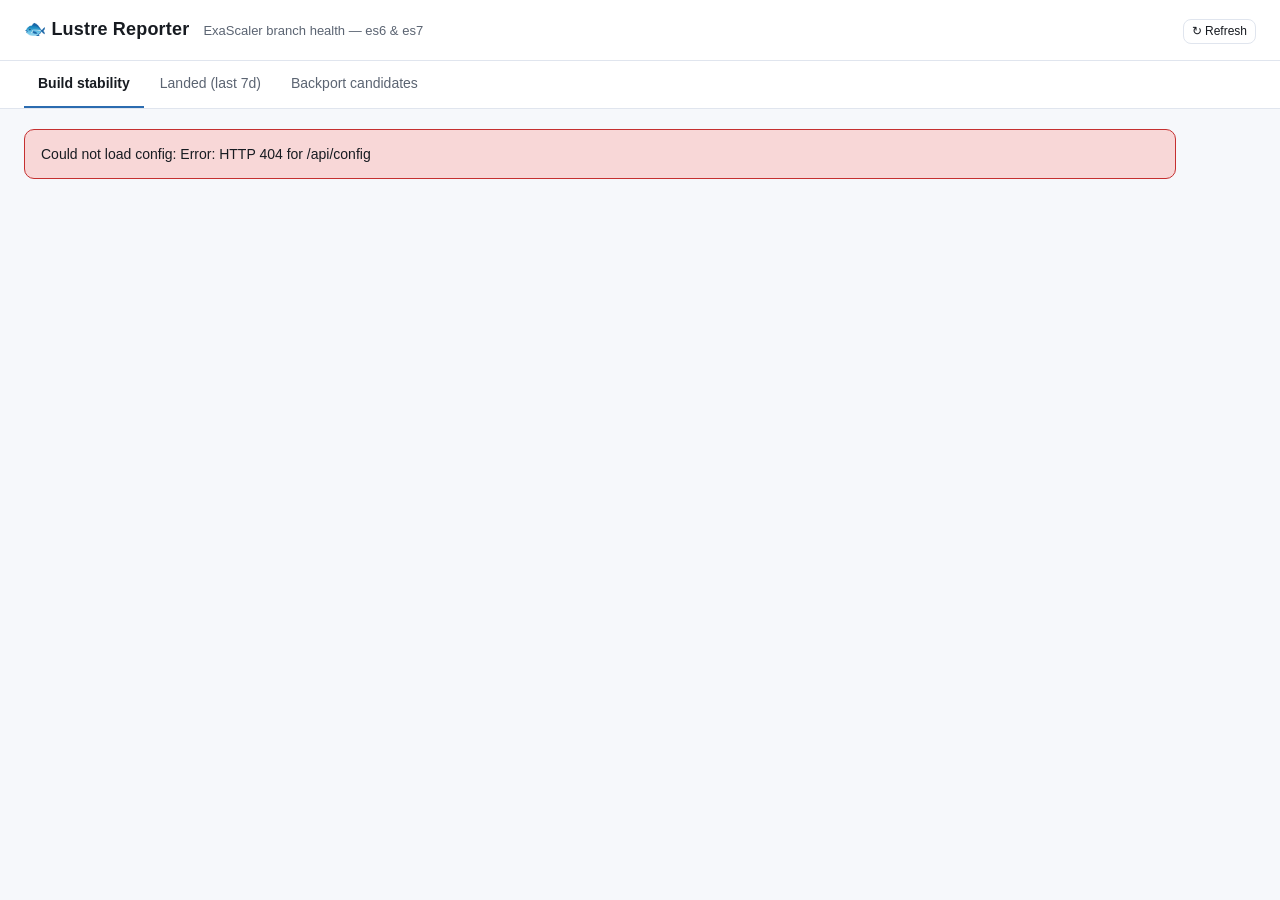
==== static/index.html @ 76e735e2 "Initial commit: Lustre Reporter — ExaScaler branch health dashboard Local HTTPS dashboard (https://l" ====
<!DOCTYPE html>
<html lang="en">
<head>
  <meta charset="UTF-8">
  <meta name="viewport" content="width=device-width, initial-scale=1.0">
  <title>Lustre Reporter</title>
  <link rel="stylesheet" href="/static/style.css">
  <link rel="icon" href="data:image/svg+xml,<svg xmlns='http://www.w3.org/2000/svg' viewBox='0 0 16 16'><text y='14' font-size='14'>🐟</text></svg>">
</head>
<body>
  <header class="top">
    <h1>🐟 Lustre Reporter</h1>
    <span class="sub">ExaScaler branch health — es6 &amp; es7</span>
    <span class="spacer"></span>
    <span class="today" id="today"></span>
    <button class="btn sm" id="refresh" title="Bypass cache and reload the active tab">↻ Refresh</button>
  </header>

  <nav class="tabs" id="tabs">
    <button data-tab="stability" class="active">Build stability</button>
    <button data-tab="landed">Landed (last 7d)</button>
    <button data-tab="backports">Backport candidates</button>
  </nav>

  <main>
    <section class="tab active" id="tab-stability"></section>
    <section class="tab" id="tab-landed"></section>
    <section class="tab" id="tab-backports"></section>
  </main>

  <div id="modal-root"></div>
  <script src="/static/app.js"></script>
</body>
</html>
---- static/style.css ----
/* Lustre Reporter — dependency-free, theme-aware styles. */
:root {
  --bg: #f6f8fb;
  --surface: #ffffff;
  --surface-2: #eef1f6;
  --text: #171b21;
  --muted: #5b6472;
  --border: #e0e5ee;
  --accent: #2b6cb0;
  --accent-weak: #dbeafe;
  --good: #2f855a;
  --good-weak: #d7f0e0;
  --warn: #b7791f;
  --warn-weak: #fbeccf;
  --bad: #c53030;
  --bad-weak: #f8d7d7;
  --neutral-weak: #e6eaf1;
  --shadow: 0 1px 2px rgba(16, 24, 40, .06), 0 1px 3px rgba(16, 24, 40, .1);
  --radius: 10px;
  --mono: ui-monospace, SFMono-Regular, Menlo, Consolas, monospace;
  --sans: -apple-system, BlinkMacSystemFont, "Segoe UI", Roboto, Helvetica, Arial, sans-serif;
}
@media (prefers-color-scheme: dark) {
  :root {
    --bg: #0f1216; --surface: #171b21; --surface-2: #1e242c;
    --text: #e6e9ef; --muted: #9aa4b2; --border: #2a313b;
    --accent: #63b3ed; --accent-weak: #1e3a5f;
    --good: #68d391; --good-weak: #1c3b2c;
    --warn: #f6ad55; --warn-weak: #3d2f16;
    --bad: #fc8181; --bad-weak: #3d1f1f;
    --neutral-weak: #262d38;
    --shadow: 0 1px 3px rgba(0, 0, 0, .4);
  }
}

* { box-sizing: border-box; }
body {
  margin: 0; font-family: var(--sans); color: var(--text);
  background: var(--bg); font-size: 14px; line-height: 1.45;
}
a { color: var(--accent); text-decoration: none; }
a:hover { text-decoration: underline; }
code, .mono { font-family: var(--mono); font-size: .92em; }

header.top {
  display: flex; align-items: baseline; gap: 14px; flex-wrap: wrap;
  padding: 16px 24px; border-bottom: 1px solid var(--border); background: var(--surface);
}
header.top h1 { font-size: 18px; margin: 0; letter-spacing: .2px; }
header.top .sub { color: var(--muted); font-size: 13px; }
header.top .spacer { flex: 1; }
header.top .today { color: var(--muted); font-size: 12px; }

nav.tabs { display: flex; gap: 2px; padding: 0 24px; background: var(--surface);
  border-bottom: 1px solid var(--border); position: sticky; top: 0; z-index: 5; }
nav.tabs button {
  background: none; border: none; border-bottom: 2px solid transparent;
  color: var(--muted); padding: 12px 14px; font: inherit; cursor: pointer;
}
nav.tabs button.active { color: var(--text); border-bottom-color: var(--accent); font-weight: 600; }
nav.tabs button:hover { color: var(--text); }

main { padding: 20px 24px 60px; max-width: 1200px; }
section.tab { display: none; }
section.tab.active { display: block; }

.controls { display: flex; gap: 12px; align-items: center; flex-wrap: wrap; margin-bottom: 16px; }
.controls .group { display: flex; align-items: center; gap: 6px; }
.controls label { color: var(--muted); font-size: 12px; text-transform: uppercase; letter-spacing: .4px; }
select, input[type=date], input[type=number] {
  background: var(--surface); color: var(--text); border: 1px solid var(--border);
  border-radius: 8px; padding: 6px 8px; font: inherit;
}
button.btn {
  background: var(--surface); color: var(--text); border: 1px solid var(--border);
  border-radius: 8px; padding: 6px 12px; font: inherit; cursor: pointer;
}
button.btn:hover { background: var(--surface-2); }
button.btn.accent { background: var(--accent); color: #fff; border-color: var(--accent); }
button.btn.accent:hover { filter: brightness(1.06); }
button.btn.sm { padding: 3px 8px; font-size: 12px; }
.pill-toggle { display: inline-flex; border: 1px solid var(--border); border-radius: 8px; overflow: hidden; }
.pill-toggle button { background: var(--surface); border: none; padding: 6px 12px; cursor: pointer; color: var(--muted); font: inherit; }
.pill-toggle button.active { background: var(--accent); color: #fff; }

.card { background: var(--surface); border: 1px solid var(--border); border-radius: var(--radius);
  box-shadow: var(--shadow); padding: 16px; margin-bottom: 16px; }
.card h2 { font-size: 15px; margin: 0 0 12px; }
.card h3 { font-size: 13px; color: var(--muted); text-transform: uppercase; letter-spacing: .5px; margin: 18px 0 8px; }

.tiles { display: grid; grid-template-columns: repeat(auto-fit, minmax(150px, 1fr)); gap: 12px; }
.tile { background: var(--surface-2); border-radius: 10px; padding: 12px 14px; }
.tile .v { font-size: 24px; font-weight: 650; }
.tile .k { color: var(--muted); font-size: 12px; margin-top: 2px; }
.tile.good .v { color: var(--good); } .tile.warn .v { color: var(--warn); } .tile.bad .v { color: var(--bad); }

table { width: 100%; border-collapse: collapse; font-size: 13px; }
.scroll-x { overflow-x: auto; }
th { text-align: left; color: var(--muted); font-weight: 600; font-size: 11px; text-transform: uppercase;
  letter-spacing: .4px; padding: 8px 10px; border-bottom: 1px solid var(--border); white-space: nowrap; }
td { padding: 8px 10px; border-bottom: 1px solid var(--border); vertical-align: top; }
tr.clickable { cursor: pointer; }
tr.clickable:hover td { background: var(--surface-2); }
td.num, th.num { text-align: right; font-variant-numeric: tabular-nums; }

.chip { display: inline-flex; align-items: center; gap: 4px; padding: 2px 8px; border-radius: 999px;
  font-size: 12px; font-weight: 600; white-space: nowrap; }
.chip.good { background: var(--good-weak); color: var(--good); }
.chip.warn { background: var(--warn-weak); color: var(--warn); }
.chip.bad { background: var(--bad-weak); color: var(--bad); }
.chip.neutral { background: var(--neutral-weak); color: var(--muted); }
.chip.accent { background: var(--accent-weak); color: var(--accent); }

.ticket-link { font-family: var(--mono); font-size: 12px; }
.owner { color: var(--muted); }
.subject { font-weight: 500; }
.muted { color: var(--muted); }
.small { font-size: 12px; }
.right { text-align: right; }
.nowrap { white-space: nowrap; }
.detail-row td { background: var(--surface-2); }
.detail-grid { display: grid; grid-template-columns: repeat(auto-fit, minmax(220px, 1fr)); gap: 12px; }
.kv { font-size: 12px; } .kv .k { color: var(--muted); }

.banner { border-radius: 10px; padding: 14px 16px; margin-bottom: 16px; border: 1px solid var(--border); }
.banner.auth { background: var(--warn-weak); border-color: var(--warn); }
.banner.error { background: var(--bad-weak); border-color: var(--bad); }
.banner h3 { margin: 0 0 6px; color: inherit; text-transform: none; letter-spacing: 0; font-size: 14px; }
.banner code { background: rgba(127,127,127,.15); padding: 1px 5px; border-radius: 5px; }
.banner pre { background: rgba(127,127,127,.12); padding: 10px; border-radius: 8px; overflow-x: auto; margin: 8px 0 0; }

.spinner { display: inline-block; width: 16px; height: 16px; border: 2px solid var(--border);
  border-top-color: var(--accent); border-radius: 50%; animation: spin .7s linear infinite; vertical-align: -3px; }
@keyframes spin { to { transform: rotate(360deg); } }
.loading { color: var(--muted); padding: 20px 0; }

svg.trend { width: 100%; height: auto; display: block; }
svg.trend .axis { stroke: var(--border); }
svg.trend .grid { stroke: var(--border); stroke-dasharray: 3 3; opacity: .6; }
svg.trend .area { fill: var(--accent); opacity: .12; }
svg.trend .line { fill: none; stroke: var(--accent); stroke-width: 2; }
svg.trend .dot { fill: var(--surface); stroke: var(--accent); stroke-width: 2; }
svg.trend text { fill: var(--muted); font-size: 10px; }
svg.trend .bar { fill: var(--muted); opacity: .25; }

.modal-back { position: fixed; inset: 0; background: rgba(0,0,0,.45); display: flex;
  align-items: center; justify-content: center; z-index: 50; padding: 20px; }
.modal { background: var(--surface); border: 1px solid var(--border); border-radius: 12px;
  box-shadow: 0 10px 40px rgba(0,0,0,.3); width: min(560px, 100%); padding: 18px; }
.modal h2 { margin: 0 0 4px; font-size: 16px; }
.modal .who { color: var(--muted); font-size: 13px; margin-bottom: 12px; }
.modal textarea { width: 100%; min-height: 150px; font-family: var(--mono); font-size: 12px;
  border: 1px solid var(--border); border-radius: 8px; padding: 10px; background: var(--bg); color: var(--text); resize: vertical; }
.modal .actions { display: flex; gap: 8px; justify-content: flex-end; margin-top: 14px; flex-wrap: wrap; }
.legend { display: flex; gap: 14px; flex-wrap: wrap; color: var(--muted); font-size: 12px; margin-top: 8px; }
.legend span { display: inline-flex; align-items: center; gap: 5px; }
.dot-key { width: 10px; height: 10px; border-radius: 3px; display: inline-block; }
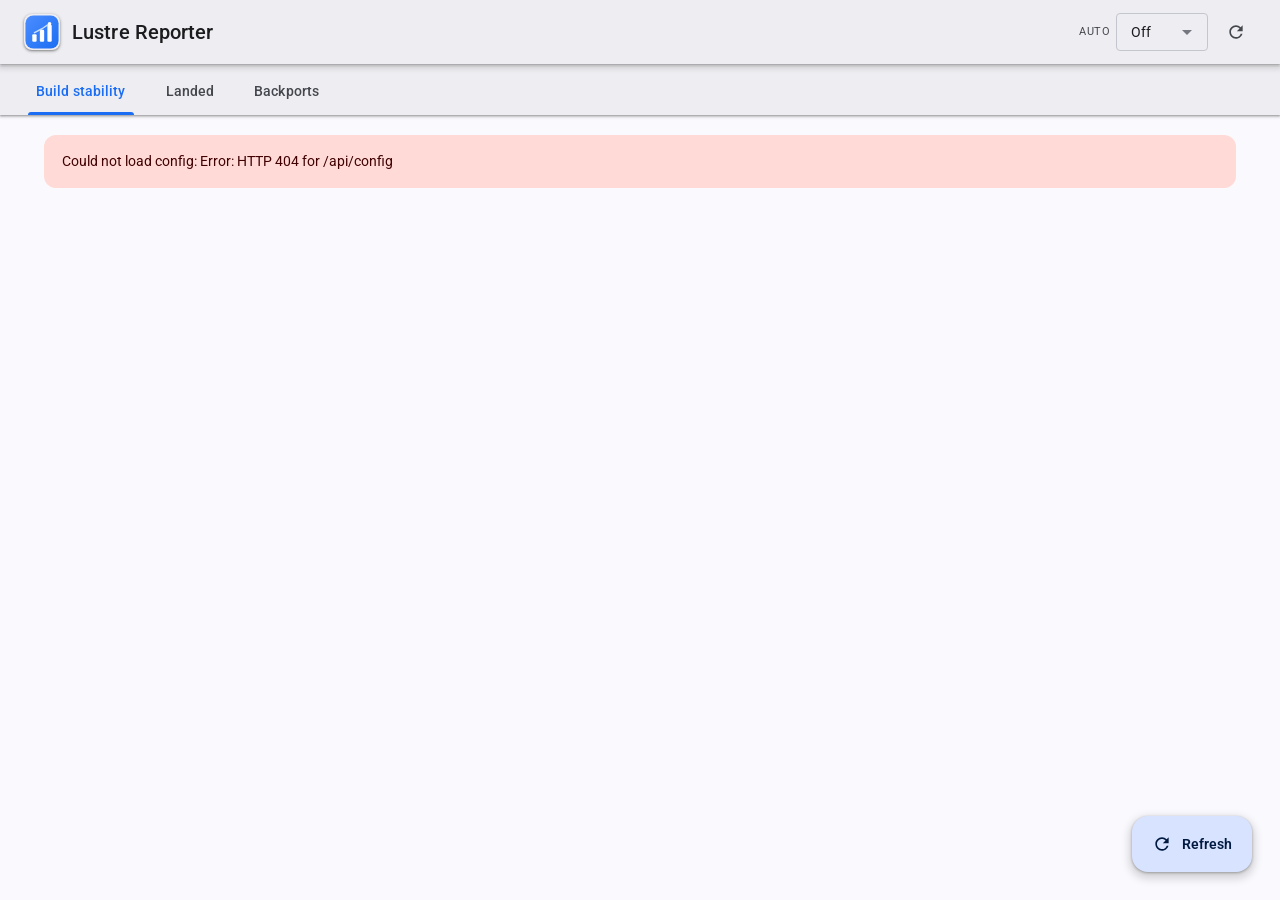
==== commit 4018e685: "Material Design redesign: eager-load all reports, refresh controls, macOS app - Rewrite the UI to Ma" ====
--- a/static/index.html
+++ b/static/index.html
@@ -4,22 +4,44 @@
   <meta charset="UTF-8">
   <meta name="viewport" content="width=device-width, initial-scale=1.0">
   <title>Lustre Reporter</title>
+  <meta name="color-scheme" content="light dark">
+  <meta name="theme-color" content="#eeedf1" media="(prefers-color-scheme: light)">
+  <meta name="theme-color" content="#1d2024" media="(prefers-color-scheme: dark)">
+  <link rel="preconnect" href="https://fonts.googleapis.com">
+  <link rel="preconnect" href="https://fonts.gstatic.com" crossorigin>
+  <link href="https://fonts.googleapis.com/css2?family=Roboto:wght@400;500;700&family=Roboto+Mono:wght@400;500&display=swap" rel="stylesheet">
   <link rel="stylesheet" href="/static/style.css">
-  <link rel="icon" href="data:image/svg+xml,<svg xmlns='http://www.w3.org/2000/svg' viewBox='0 0 16 16'><text y='14' font-size='14'>🐟</text></svg>">
+  <link rel="apple-touch-icon" href="/static/icon.svg">
+  <link rel="icon" href="/static/icon.svg" type="image/svg+xml">
 </head>
 <body>
-  <header class="top">
-    <h1>🐟 Lustre Reporter</h1>
-    <span class="sub">ExaScaler branch health — es6 &amp; es7</span>
+  <div class="app-bar">
+    <div class="brand">
+      <img class="logo" src="/static/icon.svg" alt="Lustre Reporter">
+      <span class="title">Lustre Reporter</span>
+      <span class="chip-branches" id="branch-chips"></span>
+    </div>
     <span class="spacer"></span>
-    <span class="today" id="today"></span>
-    <button class="btn sm" id="refresh" title="Bypass cache and reload the active tab">↻ Refresh</button>
-  </header>
+    <span class="updated" id="updated" title="Last refreshed"></span>
+    <div class="bar-actions">
+      <div class="field" style="flex-direction:row;align-items:center;gap:6px">
+        <label for="auto" style="margin:0">Auto</label>
+        <select id="auto" title="Auto-refresh interval">
+          <option value="0">Off</option>
+          <option value="300">5 min</option>
+          <option value="900">15 min</option>
+          <option value="1800">30 min</option>
+        </select>
+      </div>
+      <button class="icon-btn" id="refresh" title="Refresh all data (bypass cache)" aria-label="Refresh"></button>
+    </div>
+  </div>
+  <div class="linear hidden" id="progress"><i></i></div>
 
   <nav class="tabs" id="tabs">
-    <button data-tab="stability" class="active">Build stability</button>
-    <button data-tab="landed">Landed (last 7d)</button>
-    <button data-tab="backports">Backport candidates</button>
+    <button class="tab-btn active" data-tab="stability">Build stability</button>
+    <button class="tab-btn" data-tab="landed">Landed <span class="badge" id="badge-landed" hidden></span></button>
+    <button class="tab-btn" data-tab="backports">Backports <span class="badge" id="badge-backports" hidden></span></button>
   </nav>
 
   <main>
@@ -28,7 +50,13 @@
     <section class="tab" id="tab-backports"></section>
   </main>
 
-  <div id="modal-root"></div>
+  <button class="fab" id="fab" title="Refresh all data">
+    <span class="fab-icon"></span><span>Refresh</span>
+  </button>
+
+  <div id="dialog-root"></div>
+  <div class="snackbar" id="snackbar"></div>
+  <script src="/static/icons.js"></script>
   <script src="/static/app.js"></script>
 </body>
 </html>
--- a/static/style.css
+++ b/static/style.css
@@ -1,157 +1,296 @@
-/* Lustre Reporter — dependency-free, theme-aware styles. */
+/* Lustre Reporter — Material Design 3 (self-contained, light + dark). */
 :root {
-  --bg: #f6f8fb;
-  --surface: #ffffff;
-  --surface-2: #eef1f6;
-  --text: #171b21;
-  --muted: #5b6472;
-  --border: #e0e5ee;
-  --accent: #2b6cb0;
-  --accent-weak: #dbeafe;
-  --good: #2f855a;
-  --good-weak: #d7f0e0;
-  --warn: #b7791f;
-  --warn-weak: #fbeccf;
-  --bad: #c53030;
-  --bad-weak: #f8d7d7;
-  --neutral-weak: #e6eaf1;
-  --shadow: 0 1px 2px rgba(16, 24, 40, .06), 0 1px 3px rgba(16, 24, 40, .1);
-  --radius: 10px;
-  --mono: ui-monospace, SFMono-Regular, Menlo, Consolas, monospace;
-  --sans: -apple-system, BlinkMacSystemFont, "Segoe UI", Roboto, Helvetica, Arial, sans-serif;
+  /* Material 3 tonal palette (blue-based), light scheme */
+  --md-primary: #1b6ef3;
+  --md-on-primary: #ffffff;
+  --md-primary-container: #d7e3ff;
+  --md-on-primary-container: #001a41;
+  --md-secondary: #565f71;
+  --md-secondary-container: #dae2f9;
+  --md-on-secondary-container: #131c2b;
+  --md-tertiary: #006874;
+  --md-tertiary-container: #97f0ff;
+  --md-on-tertiary-container: #001f24;
+
+  --md-surface: #faf9fd;
+  --md-surface-dim: #dad9de;
+  --md-surface-container-lowest: #ffffff;
+  --md-surface-container-low: #f4f3f7;
+  --md-surface-container: #eeedf1;
+  --md-surface-container-high: #e8e7ec;
+  --md-surface-container-highest: #e2e2e6;
+  --md-on-surface: #1a1c1e;
+  --md-on-surface-variant: #44474e;
+  --md-outline: #74777f;
+  --md-outline-variant: #c4c6cf;
+
+  --md-success: #2e6b3e;
+  --md-success-container: #b4f0bf;
+  --md-on-success-container: #00210e;
+  --md-warning: #7d5700;
+  --md-warning-container: #ffdea6;
+  --md-on-warning-container: #271900;
+  --md-error: #ba1a1a;
+  --md-error-container: #ffdad6;
+  --md-on-error-container: #410002;
+
+  --md-shadow: rgba(0, 0, 0, .3);
+  --md-shadow-key: rgba(0, 0, 0, .15);
+
+  --elev1: 0 1px 2px var(--md-shadow), 0 1px 3px 1px var(--md-shadow-key);
+  --elev2: 0 1px 2px var(--md-shadow), 0 2px 6px 2px var(--md-shadow-key);
+  --elev3: 0 1px 3px var(--md-shadow), 0 4px 8px 3px var(--md-shadow-key);
+
+  --r-xs: 4px; --r-sm: 8px; --r-md: 12px; --r-lg: 16px; --r-xl: 28px;
+  --font: "Roboto", "Roboto Flex", system-ui, -apple-system, "Segoe UI", sans-serif;
+  --mono: "Roboto Mono", ui-monospace, SFMono-Regular, Menlo, monospace;
+}
+:root[data-theme="dark"], html:not([data-theme="light"]) {
 }
 @media (prefers-color-scheme: dark) {
-  :root {
-    --bg: #0f1216; --surface: #171b21; --surface-2: #1e242c;
-    --text: #e6e9ef; --muted: #9aa4b2; --border: #2a313b;
-    --accent: #63b3ed; --accent-weak: #1e3a5f;
-    --good: #68d391; --good-weak: #1c3b2c;
-    --warn: #f6ad55; --warn-weak: #3d2f16;
-    --bad: #fc8181; --bad-weak: #3d1f1f;
-    --neutral-weak: #262d38;
-    --shadow: 0 1px 3px rgba(0, 0, 0, .4);
+  :root:not([data-theme="light"]) {
+    --md-primary: #abc7ff;
+    --md-on-primary: #002e69;
+    --md-primary-container: #274777;
+    --md-on-primary-container: #d7e3ff;
+    --md-secondary: #bec6dc;
+    --md-secondary-container: #3e4759;
+    --md-on-secondary-container: #dae2f9;
+    --md-tertiary: #4fd8eb;
+    --md-tertiary-container: #004f58;
+    --md-on-tertiary-container: #97f0ff;
+
+    --md-surface: #111318;
+    --md-surface-dim: #111318;
+    --md-surface-container-lowest: #0c0e12;
+    --md-surface-container-low: #191c20;
+    --md-surface-container: #1d2024;
+    --md-surface-container-high: #282a2f;
+    --md-surface-container-highest: #33353a;
+    --md-on-surface: #e2e2e6;
+    --md-on-surface-variant: #c4c6cf;
+    --md-outline: #8e9099;
+    --md-outline-variant: #44474e;
+
+    --md-success: #99d5a4; --md-success-container: #10512a; --md-on-success-container: #b4f0bf;
+    --md-warning: #f2bd48; --md-warning-container: #5f4100; --md-on-warning-container: #ffdea6;
+    --md-error: #ffb4ab; --md-error-container: #93000a; --md-on-error-container: #ffdad6;
+    --md-shadow: rgba(0, 0, 0, .6); --md-shadow-key: rgba(0, 0, 0, .3);
   }
 }
+:root[data-theme="dark"] {
+  --md-primary: #abc7ff; --md-on-primary: #002e69; --md-primary-container: #274777; --md-on-primary-container: #d7e3ff;
+  --md-secondary: #bec6dc; --md-secondary-container: #3e4759; --md-on-secondary-container: #dae2f9;
+  --md-tertiary: #4fd8eb; --md-tertiary-container: #004f58; --md-on-tertiary-container: #97f0ff;
+  --md-surface: #111318; --md-surface-dim: #111318; --md-surface-container-lowest: #0c0e12;
+  --md-surface-container-low: #191c20; --md-surface-container: #1d2024;
+  --md-surface-container-high: #282a2f; --md-surface-container-highest: #33353a;
+  --md-on-surface: #e2e2e6; --md-on-surface-variant: #c4c6cf; --md-outline: #8e9099; --md-outline-variant: #44474e;
+  --md-success: #99d5a4; --md-success-container: #10512a; --md-on-success-container: #b4f0bf;
+  --md-warning: #f2bd48; --md-warning-container: #5f4100; --md-on-warning-container: #ffdea6;
+  --md-error: #ffb4ab; --md-error-container: #93000a; --md-on-error-container: #ffdad6;
+  --md-shadow: rgba(0, 0, 0, .6); --md-shadow-key: rgba(0, 0, 0, .3);
+}
 
 * { box-sizing: border-box; }
+html, body { margin: 0; padding: 0; }
 body {
-  margin: 0; font-family: var(--sans); color: var(--text);
-  background: var(--bg); font-size: 14px; line-height: 1.45;
-}
-a { color: var(--accent); text-decoration: none; }
+  font-family: var(--font); background: var(--md-surface); color: var(--md-on-surface);
+  font-size: 14px; line-height: 1.5; -webkit-font-smoothing: antialiased;
+}
+a { color: var(--md-primary); text-decoration: none; }
 a:hover { text-decoration: underline; }
-code, .mono { font-family: var(--mono); font-size: .92em; }
-
-header.top {
-  display: flex; align-items: baseline; gap: 14px; flex-wrap: wrap;
-  padding: 16px 24px; border-bottom: 1px solid var(--border); background: var(--surface);
-}
-header.top h1 { font-size: 18px; margin: 0; letter-spacing: .2px; }
-header.top .sub { color: var(--muted); font-size: 13px; }
-header.top .spacer { flex: 1; }
-header.top .today { color: var(--muted); font-size: 12px; }
-
-nav.tabs { display: flex; gap: 2px; padding: 0 24px; background: var(--surface);
-  border-bottom: 1px solid var(--border); position: sticky; top: 0; z-index: 5; }
-nav.tabs button {
-  background: none; border: none; border-bottom: 2px solid transparent;
-  color: var(--muted); padding: 12px 14px; font: inherit; cursor: pointer;
-}
-nav.tabs button.active { color: var(--text); border-bottom-color: var(--accent); font-weight: 600; }
-nav.tabs button:hover { color: var(--text); }
-
-main { padding: 20px 24px 60px; max-width: 1200px; }
+code, .mono { font-family: var(--mono); font-size: .9em; }
+.muted { color: var(--md-on-surface-variant); }
+.small { font-size: 12px; }
+.nowrap { white-space: nowrap; }
+svg.i { width: 20px; height: 20px; fill: currentColor; vertical-align: middle; flex: none; }
+svg.i.sm { width: 18px; height: 18px; }
+
+/* ---------- top app bar ---------- */
+.app-bar {
+  position: sticky; top: 0; z-index: 20;
+  display: flex; align-items: center; gap: 16px;
+  height: 64px; padding: 0 24px;
+  background: var(--md-surface-container); color: var(--md-on-surface);
+  box-shadow: var(--elev2);
+}
+.brand { display: flex; align-items: center; gap: 12px; min-width: 0; }
+.brand .logo { width: 36px; height: 36px; border-radius: var(--r-sm); flex: none; box-shadow: var(--elev1); }
+.brand .title { font-size: 20px; font-weight: 500; letter-spacing: .1px; white-space: nowrap; }
+.brand .chip-branches { display: flex; gap: 6px; }
+.app-bar .spacer { flex: 1; }
+.app-bar .updated { color: var(--md-on-surface-variant); font-size: 12px; white-space: nowrap; }
+.app-bar .bar-actions { display: flex; align-items: center; gap: 8px; }
+
+/* ---------- tabs ---------- */
+.tabs { display: flex; gap: 0; background: var(--md-surface-container); padding: 0 16px;
+  position: sticky; top: 64px; z-index: 15; box-shadow: var(--elev1); }
+.tab-btn {
+  position: relative; background: none; border: none; cursor: pointer;
+  font-family: var(--font); font-size: 14px; font-weight: 500; letter-spacing: .1px;
+  color: var(--md-on-surface-variant); padding: 16px 20px; height: 48px;
+  display: inline-flex; align-items: center; gap: 8px;
+}
+.tab-btn:hover { color: var(--md-on-surface); background: color-mix(in srgb, var(--md-on-surface) 6%, transparent); }
+.tab-btn.active { color: var(--md-primary); }
+.tab-btn.active::after {
+  content: ""; position: absolute; left: 12px; right: 12px; bottom: 0; height: 3px;
+  background: var(--md-primary); border-radius: 3px 3px 0 0;
+}
+.tab-btn .badge { background: var(--md-secondary-container); color: var(--md-on-secondary-container);
+  border-radius: 999px; font-size: 11px; font-weight: 600; padding: 1px 7px; min-width: 18px; text-align: center; }
+
+/* ---------- linear progress ---------- */
+.linear { height: 3px; background: var(--md-primary-container); overflow: hidden; }
+.linear.hidden { visibility: hidden; }
+.linear > i { display: block; height: 100%; width: 40%; background: var(--md-primary);
+  animation: indet 1.1s cubic-bezier(.4,0,.2,1) infinite; }
+@keyframes indet { 0% { transform: translateX(-100%); } 100% { transform: translateX(320%); } }
+
+main { padding: 20px 24px 96px; max-width: 1240px; margin: 0 auto; }
 section.tab { display: none; }
-section.tab.active { display: block; }
-
-.controls { display: flex; gap: 12px; align-items: center; flex-wrap: wrap; margin-bottom: 16px; }
-.controls .group { display: flex; align-items: center; gap: 6px; }
-.controls label { color: var(--muted); font-size: 12px; text-transform: uppercase; letter-spacing: .4px; }
-select, input[type=date], input[type=number] {
-  background: var(--surface); color: var(--text); border: 1px solid var(--border);
-  border-radius: 8px; padding: 6px 8px; font: inherit;
-}
-button.btn {
-  background: var(--surface); color: var(--text); border: 1px solid var(--border);
-  border-radius: 8px; padding: 6px 12px; font: inherit; cursor: pointer;
-}
-button.btn:hover { background: var(--surface-2); }
-button.btn.accent { background: var(--accent); color: #fff; border-color: var(--accent); }
-button.btn.accent:hover { filter: brightness(1.06); }
-button.btn.sm { padding: 3px 8px; font-size: 12px; }
-.pill-toggle { display: inline-flex; border: 1px solid var(--border); border-radius: 8px; overflow: hidden; }
-.pill-toggle button { background: var(--surface); border: none; padding: 6px 12px; cursor: pointer; color: var(--muted); font: inherit; }
-.pill-toggle button.active { background: var(--accent); color: #fff; }
-
-.card { background: var(--surface); border: 1px solid var(--border); border-radius: var(--radius);
-  box-shadow: var(--shadow); padding: 16px; margin-bottom: 16px; }
-.card h2 { font-size: 15px; margin: 0 0 12px; }
-.card h3 { font-size: 13px; color: var(--muted); text-transform: uppercase; letter-spacing: .5px; margin: 18px 0 8px; }
-
-.tiles { display: grid; grid-template-columns: repeat(auto-fit, minmax(150px, 1fr)); gap: 12px; }
-.tile { background: var(--surface-2); border-radius: 10px; padding: 12px 14px; }
-.tile .v { font-size: 24px; font-weight: 650; }
-.tile .k { color: var(--muted); font-size: 12px; margin-top: 2px; }
-.tile.good .v { color: var(--good); } .tile.warn .v { color: var(--warn); } .tile.bad .v { color: var(--bad); }
-
+section.tab.active { display: block; animation: fade .18s ease; }
+@keyframes fade { from { opacity: 0; transform: translateY(4px); } to { opacity: 1; transform: none; } }
+
+/* ---------- cards ---------- */
+.card { background: var(--md-surface-container-low); border-radius: var(--r-lg);
+  box-shadow: var(--elev1); padding: 20px; margin-bottom: 20px; }
+.card > h2 { font-size: 16px; font-weight: 500; margin: 0 0 4px; letter-spacing: .1px; }
+.card > .card-sub { color: var(--md-on-surface-variant); font-size: 13px; margin-bottom: 14px; }
+.card h3 { font-size: 12px; font-weight: 600; letter-spacing: .5px; text-transform: uppercase;
+  color: var(--md-on-surface-variant); margin: 20px 0 10px; }
+
+/* ---------- controls ---------- */
+.controls { display: flex; gap: 14px; align-items: center; flex-wrap: wrap; margin-bottom: 18px; }
+.field { position: relative; display: inline-flex; flex-direction: column; }
+.field label { font-size: 11px; color: var(--md-on-surface-variant); letter-spacing: .4px;
+  text-transform: uppercase; margin-bottom: 4px; padding-left: 2px; }
+select {
+  appearance: none; font-family: var(--font); font-size: 14px;
+  background: var(--md-surface-container); color: var(--md-on-surface);
+  border: 1px solid var(--md-outline-variant); border-radius: var(--r-xs);
+  padding: 10px 34px 10px 14px; cursor: pointer;
+  background-image: url("data:image/svg+xml,%3Csvg xmlns='http://www.w3.org/2000/svg' width='24' height='24' viewBox='0 0 24 24'%3E%3Cpath fill='%2374777f' d='M7 10l5 5 5-5z'/%3E%3C/svg%3E");
+  background-repeat: no-repeat; background-position: right 8px center;
+}
+select:focus { outline: 2px solid var(--md-primary); border-color: var(--md-primary); }
+input[type=date] { font-family: var(--font); font-size: 14px; background: var(--md-surface-container);
+  color: var(--md-on-surface); border: 1px solid var(--md-outline-variant); border-radius: var(--r-xs); padding: 9px 12px; }
+
+/* ---------- buttons ---------- */
+.btn { font-family: var(--font); font-size: 14px; font-weight: 500; letter-spacing: .1px;
+  border-radius: 999px; padding: 10px 20px; cursor: pointer; border: none;
+  display: inline-flex; align-items: center; gap: 8px; transition: box-shadow .15s, background .15s; }
+.btn.filled { background: var(--md-primary); color: var(--md-on-primary); }
+.btn.filled:hover { box-shadow: var(--elev1); background: color-mix(in srgb, var(--md-primary) 92%, #fff); }
+.btn.tonal { background: var(--md-secondary-container); color: var(--md-on-secondary-container); }
+.btn.tonal:hover { box-shadow: var(--elev1); }
+.btn.outlined { background: transparent; color: var(--md-primary); border: 1px solid var(--md-outline-variant); }
+.btn.outlined:hover { background: color-mix(in srgb, var(--md-primary) 8%, transparent); }
+.btn.text { background: transparent; color: var(--md-primary); padding: 10px 12px; }
+.btn.text:hover { background: color-mix(in srgb, var(--md-primary) 8%, transparent); }
+.btn.sm { padding: 6px 14px; font-size: 13px; }
+.btn:disabled { opacity: .5; cursor: default; }
+.icon-btn { width: 40px; height: 40px; border-radius: 999px; border: none; cursor: pointer;
+  background: transparent; color: var(--md-on-surface-variant);
+  display: inline-flex; align-items: center; justify-content: center; }
+.icon-btn:hover { background: color-mix(in srgb, var(--md-on-surface) 8%, transparent); color: var(--md-on-surface); }
+.icon-btn.spinning svg { animation: spin 1s linear infinite; }
+.pill-toggle { display: inline-flex; border-radius: 999px; background: var(--md-surface-container); padding: 3px; gap: 2px; border: 1px solid var(--md-outline-variant); }
+.pill-toggle button { border: none; background: transparent; cursor: pointer; font: inherit; font-size: 13px;
+  color: var(--md-on-surface-variant); padding: 7px 14px; border-radius: 999px; }
+.pill-toggle button.active { background: var(--md-secondary-container); color: var(--md-on-secondary-container); font-weight: 600; }
+
+/* ---------- stat tiles ---------- */
+.tiles { display: grid; grid-template-columns: repeat(auto-fit, minmax(160px, 1fr)); gap: 14px; }
+.tile { background: var(--md-surface-container); border-radius: var(--r-md); padding: 16px 18px; }
+.tile .v { font-size: 30px; font-weight: 500; line-height: 1.1; }
+.tile .k { color: var(--md-on-surface-variant); font-size: 12px; margin-top: 6px; }
+.tile.good .v { color: var(--md-success); } .tile.warn .v { color: var(--md-warning); } .tile.bad .v { color: var(--md-error); }
+
+/* ---------- chips ---------- */
+.chip { display: inline-flex; align-items: center; gap: 5px; border-radius: var(--r-sm);
+  font-size: 12px; font-weight: 500; padding: 4px 10px; white-space: nowrap; line-height: 1.2; }
+.chip svg { width: 15px; height: 15px; }
+.chip.good { background: var(--md-success-container); color: var(--md-on-success-container); }
+.chip.warn { background: var(--md-warning-container); color: var(--md-on-warning-container); }
+.chip.bad { background: var(--md-error-container); color: var(--md-on-error-container); }
+.chip.neutral { background: var(--md-surface-container-highest); color: var(--md-on-surface-variant); }
+.chip.primary { background: var(--md-primary-container); color: var(--md-on-primary-container); }
+.chip.tertiary { background: var(--md-tertiary-container); color: var(--md-on-tertiary-container); }
+.chip.outline { background: transparent; border: 1px solid var(--md-outline-variant); color: var(--md-on-surface-variant); }
+
+/* ---------- tables ---------- */
+.scroll-x { overflow-x: auto; border-radius: var(--r-sm); }
 table { width: 100%; border-collapse: collapse; font-size: 13px; }
-.scroll-x { overflow-x: auto; }
-th { text-align: left; color: var(--muted); font-weight: 600; font-size: 11px; text-transform: uppercase;
-  letter-spacing: .4px; padding: 8px 10px; border-bottom: 1px solid var(--border); white-space: nowrap; }
-td { padding: 8px 10px; border-bottom: 1px solid var(--border); vertical-align: top; }
+th { text-align: left; font-size: 11px; font-weight: 600; letter-spacing: .5px; text-transform: uppercase;
+  color: var(--md-on-surface-variant); padding: 12px 12px; border-bottom: 1px solid var(--md-outline-variant); white-space: nowrap; }
+td { padding: 11px 12px; border-bottom: 1px solid var(--md-outline-variant); vertical-align: top; }
+tbody tr:last-child td { border-bottom: none; }
 tr.clickable { cursor: pointer; }
-tr.clickable:hover td { background: var(--surface-2); }
+tr.clickable:hover > td { background: color-mix(in srgb, var(--md-primary) 5%, transparent); }
 td.num, th.num { text-align: right; font-variant-numeric: tabular-nums; }
-
-.chip { display: inline-flex; align-items: center; gap: 4px; padding: 2px 8px; border-radius: 999px;
-  font-size: 12px; font-weight: 600; white-space: nowrap; }
-.chip.good { background: var(--good-weak); color: var(--good); }
-.chip.warn { background: var(--warn-weak); color: var(--warn); }
-.chip.bad { background: var(--bad-weak); color: var(--bad); }
-.chip.neutral { background: var(--neutral-weak); color: var(--muted); }
-.chip.accent { background: var(--accent-weak); color: var(--accent); }
-
+.subject { font-weight: 500; }
+.owner { color: var(--md-on-surface-variant); }
 .ticket-link { font-family: var(--mono); font-size: 12px; }
-.owner { color: var(--muted); }
-.subject { font-weight: 500; }
-.muted { color: var(--muted); }
-.small { font-size: 12px; }
-.right { text-align: right; }
-.nowrap { white-space: nowrap; }
-.detail-row td { background: var(--surface-2); }
-.detail-grid { display: grid; grid-template-columns: repeat(auto-fit, minmax(220px, 1fr)); gap: 12px; }
-.kv { font-size: 12px; } .kv .k { color: var(--muted); }
-
-.banner { border-radius: 10px; padding: 14px 16px; margin-bottom: 16px; border: 1px solid var(--border); }
-.banner.auth { background: var(--warn-weak); border-color: var(--warn); }
-.banner.error { background: var(--bad-weak); border-color: var(--bad); }
-.banner h3 { margin: 0 0 6px; color: inherit; text-transform: none; letter-spacing: 0; font-size: 14px; }
-.banner code { background: rgba(127,127,127,.15); padding: 1px 5px; border-radius: 5px; }
-.banner pre { background: rgba(127,127,127,.12); padding: 10px; border-radius: 8px; overflow-x: auto; margin: 8px 0 0; }
-
-.spinner { display: inline-block; width: 16px; height: 16px; border: 2px solid var(--border);
-  border-top-color: var(--accent); border-radius: 50%; animation: spin .7s linear infinite; vertical-align: -3px; }
+.detail-row > td { background: var(--md-surface-container); }
+.detail-grid { display: grid; grid-template-columns: repeat(auto-fit, minmax(240px, 1fr)); gap: 16px; padding: 6px 2px; }
+.kv .k { color: var(--md-on-surface-variant); font-size: 11px; text-transform: uppercase; letter-spacing: .4px; }
+
+/* ---------- banner ---------- */
+.banner { border-radius: var(--r-md); padding: 16px 18px; margin-bottom: 16px; display: flex; gap: 12px; }
+.banner .i-wrap { flex: none; }
+.banner.warn { background: var(--md-warning-container); color: var(--md-on-warning-container); }
+.banner.error { background: var(--md-error-container); color: var(--md-on-error-container); }
+.banner h3 { margin: 0 0 6px; font-size: 14px; font-weight: 600; text-transform: none; letter-spacing: 0; color: inherit; }
+.banner pre { background: color-mix(in srgb, currentColor 10%, transparent); padding: 12px; border-radius: var(--r-sm);
+  overflow-x: auto; margin: 10px 0 0; font-size: 12px; font-family: var(--mono); }
+.banner code { background: color-mix(in srgb, currentColor 12%, transparent); padding: 1px 5px; border-radius: 4px; }
+
+/* ---------- trend chart ---------- */
+.legend { display: flex; gap: 16px; flex-wrap: wrap; color: var(--md-on-surface-variant); font-size: 12px; margin-top: 12px; align-items: center; }
+.legend span { display: inline-flex; align-items: center; gap: 6px; }
+.dot-key { width: 12px; height: 12px; border-radius: 3px; display: inline-block; }
+svg.trend { width: 100%; height: auto; display: block; }
+svg.trend .grid { stroke: var(--md-outline-variant); stroke-dasharray: 3 4; opacity: .7; }
+svg.trend .axis { stroke: var(--md-outline-variant); }
+svg.trend .area { fill: var(--md-primary); opacity: .14; }
+svg.trend .line { fill: none; stroke: var(--md-primary); stroke-width: 2.5; stroke-linejoin: round; stroke-linecap: round; }
+svg.trend .dot { fill: var(--md-surface-container-low); stroke: var(--md-primary); stroke-width: 2.5; }
+svg.trend .bar { fill: var(--md-on-surface-variant); opacity: .22; }
+svg.trend text { fill: var(--md-on-surface-variant); font-size: 10px; font-family: var(--font); }
+
+/* ---------- dialog ---------- */
+.scrim { position: fixed; inset: 0; background: rgba(0,0,0,.4); display: flex; align-items: center;
+  justify-content: center; z-index: 60; padding: 20px; animation: fade .12s ease; }
+.dialog { background: var(--md-surface-container-high); border-radius: var(--r-xl); box-shadow: var(--elev3);
+  width: min(560px, 100%); padding: 24px; }
+.dialog h2 { margin: 0 0 4px; font-size: 20px; font-weight: 500; }
+.dialog .who { color: var(--md-on-surface-variant); font-size: 13px; margin-bottom: 16px; }
+.dialog textarea { width: 100%; min-height: 160px; font-family: var(--mono); font-size: 12px; line-height: 1.55;
+  border: 1px solid var(--md-outline-variant); border-radius: var(--r-sm); padding: 12px;
+  background: var(--md-surface-container-lowest); color: var(--md-on-surface); resize: vertical; }
+.dialog textarea:focus { outline: 2px solid var(--md-primary); border-color: var(--md-primary); }
+.dialog .actions { display: flex; gap: 8px; justify-content: flex-end; margin-top: 18px; flex-wrap: wrap; }
+
+/* ---------- FAB ---------- */
+.fab { position: fixed; right: 28px; bottom: 28px; z-index: 25; height: 56px; padding: 0 20px;
+  border-radius: var(--r-lg); border: none; cursor: pointer; background: var(--md-primary-container);
+  color: var(--md-on-primary-container); box-shadow: var(--elev3); font-family: var(--font); font-size: 14px;
+  font-weight: 600; display: inline-flex; align-items: center; gap: 10px; }
+.fab:hover { box-shadow: var(--elev3), 0 0 0 4px color-mix(in srgb, var(--md-primary) 12%, transparent); }
+.fab.spinning svg { animation: spin 1s linear infinite; }
+
+/* ---------- snackbar ---------- */
+.snackbar { position: fixed; left: 50%; bottom: 24px; transform: translateX(-50%) translateY(80px);
+  background: var(--md-surface-container-highest); color: var(--md-on-surface); padding: 14px 18px;
+  border-radius: var(--r-sm); box-shadow: var(--elev3); font-size: 14px; z-index: 70; opacity: 0;
+  transition: transform .2s ease, opacity .2s ease; max-width: 90vw; }
+.snackbar.show { transform: translateX(-50%) translateY(0); opacity: 1; }
+
+.loading { display: flex; align-items: center; gap: 10px; color: var(--md-on-surface-variant); padding: 24px 0; }
+.spinner { width: 18px; height: 18px; border: 2.5px solid var(--md-outline-variant);
+  border-top-color: var(--md-primary); border-radius: 50%; animation: spin .7s linear infinite; }
 @keyframes spin { to { transform: rotate(360deg); } }
-.loading { color: var(--muted); padding: 20px 0; }
-
-svg.trend { width: 100%; height: auto; display: block; }
-svg.trend .axis { stroke: var(--border); }
-svg.trend .grid { stroke: var(--border); stroke-dasharray: 3 3; opacity: .6; }
-svg.trend .area { fill: var(--accent); opacity: .12; }
-svg.trend .line { fill: none; stroke: var(--accent); stroke-width: 2; }
-svg.trend .dot { fill: var(--surface); stroke: var(--accent); stroke-width: 2; }
-svg.trend text { fill: var(--muted); font-size: 10px; }
-svg.trend .bar { fill: var(--muted); opacity: .25; }
-
-.modal-back { position: fixed; inset: 0; background: rgba(0,0,0,.45); display: flex;
-  align-items: center; justify-content: center; z-index: 50; padding: 20px; }
-.modal { background: var(--surface); border: 1px solid var(--border); border-radius: 12px;
-  box-shadow: 0 10px 40px rgba(0,0,0,.3); width: min(560px, 100%); padding: 18px; }
-.modal h2 { margin: 0 0 4px; font-size: 16px; }
-.modal .who { color: var(--muted); font-size: 13px; margin-bottom: 12px; }
-.modal textarea { width: 100%; min-height: 150px; font-family: var(--mono); font-size: 12px;
-  border: 1px solid var(--border); border-radius: 8px; padding: 10px; background: var(--bg); color: var(--text); resize: vertical; }
-.modal .actions { display: flex; gap: 8px; justify-content: flex-end; margin-top: 14px; flex-wrap: wrap; }
-.legend { display: flex; gap: 14px; flex-wrap: wrap; color: var(--muted); font-size: 12px; margin-top: 8px; }
-.legend span { display: inline-flex; align-items: center; gap: 5px; }
-.dot-key { width: 10px; height: 10px; border-radius: 3px; display: inline-block; }
+.empty { color: var(--md-on-surface-variant); padding: 12px 0; }
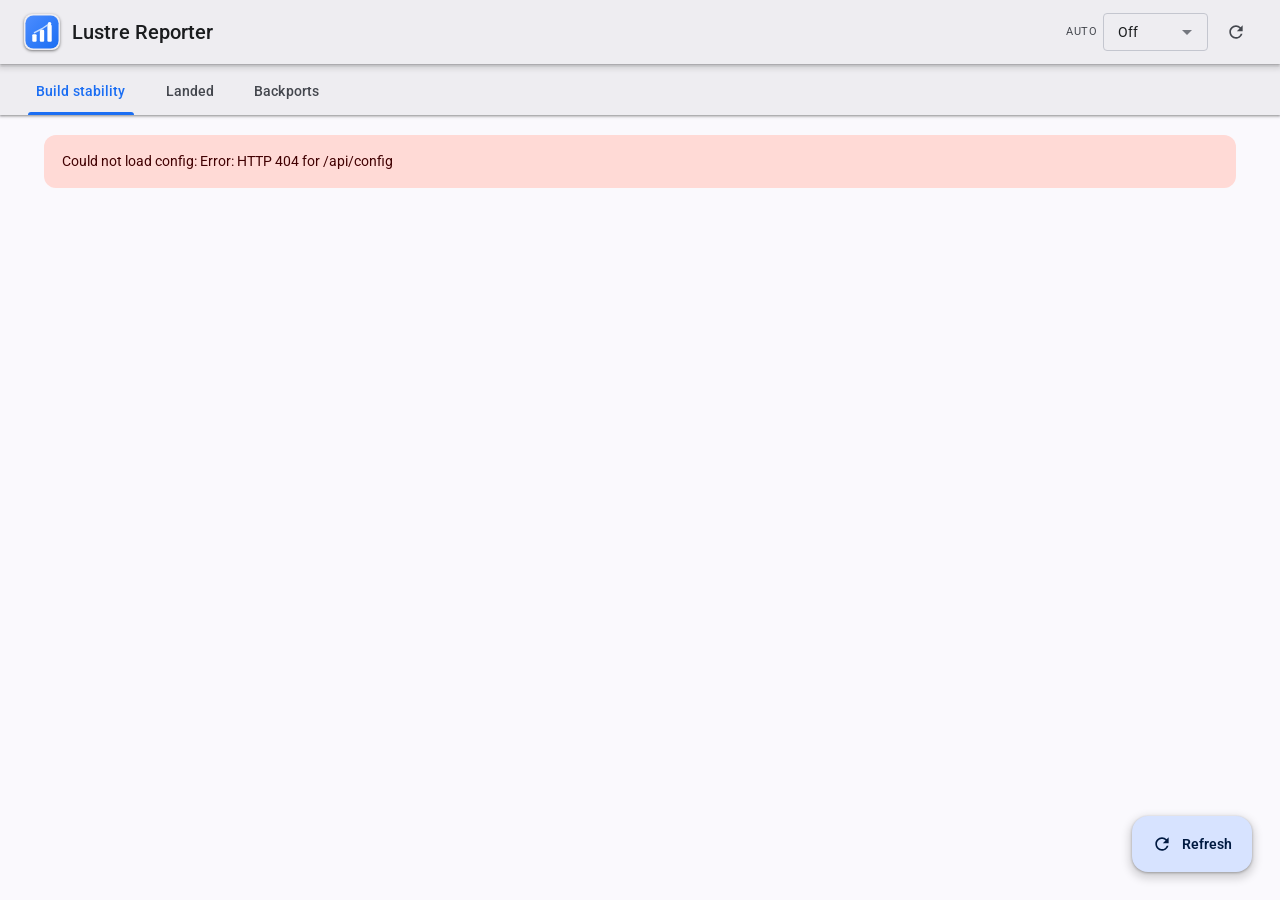
==== commit e6d49b30: "Auto-refresh: offer 1h/12h/24h intervals, drop 5min/15min Longer cadences fit the data (builds/tags " ====
--- a/static/index.html
+++ b/static/index.html
@@ -28,9 +28,10 @@
         <label for="auto" style="margin:0">Auto</label>
         <select id="auto" title="Auto-refresh interval">
           <option value="0">Off</option>
-          <option value="300">5 min</option>
-          <option value="900">15 min</option>
           <option value="1800">30 min</option>
+          <option value="3600">1 hour</option>
+          <option value="43200">12 hours</option>
+          <option value="86400">24 hours</option>
         </select>
       </div>
       <button class="icon-btn" id="refresh" title="Refresh all data (bypass cache)" aria-label="Refresh"></button>
--- a/static/style.css
+++ b/static/style.css
@@ -175,8 +175,9 @@
   background-repeat: no-repeat; background-position: right 8px center;
 }
 select:focus { outline: 2px solid var(--md-primary); border-color: var(--md-primary); }
-input[type=date] { font-family: var(--font); font-size: 14px; background: var(--md-surface-container);
+input[type=date], input[type=text] { font-family: var(--font); font-size: 14px; background: var(--md-surface-container);
   color: var(--md-on-surface); border: 1px solid var(--md-outline-variant); border-radius: var(--r-xs); padding: 9px 12px; }
+input[type=date]:focus, input[type=text]:focus { outline: 2px solid var(--md-primary); border-color: var(--md-primary); }
 
 /* ---------- buttons ---------- */
 .btn { font-family: var(--font); font-size: 14px; font-weight: 500; letter-spacing: .1px;
@@ -220,6 +221,12 @@
 .chip.primary { background: var(--md-primary-container); color: var(--md-on-primary-container); }
 .chip.tertiary { background: var(--md-tertiary-container); color: var(--md-on-tertiary-container); }
 .chip.outline { background: transparent; border: 1px solid var(--md-outline-variant); color: var(--md-on-surface-variant); }
+.chip.branch-toggle { cursor: pointer; user-select: none; transition: opacity .12s, filter .12s; }
+.chip.branch-toggle.outline { opacity: .5; }
+.chip.branch-toggle:hover { opacity: 1; filter: brightness(1.06); }
+.chip.branch-toggle:focus-visible { outline: 2px solid var(--md-primary); outline-offset: 2px; }
+
+.branch-heading { display: flex; align-items: center; gap: 10px; margin: 26px 0 12px; font-size: 15px; font-weight: 600; color: var(--md-on-surface); }
 
 /* ---------- tables ---------- */
 .scroll-x { overflow-x: auto; border-radius: var(--r-sm); }
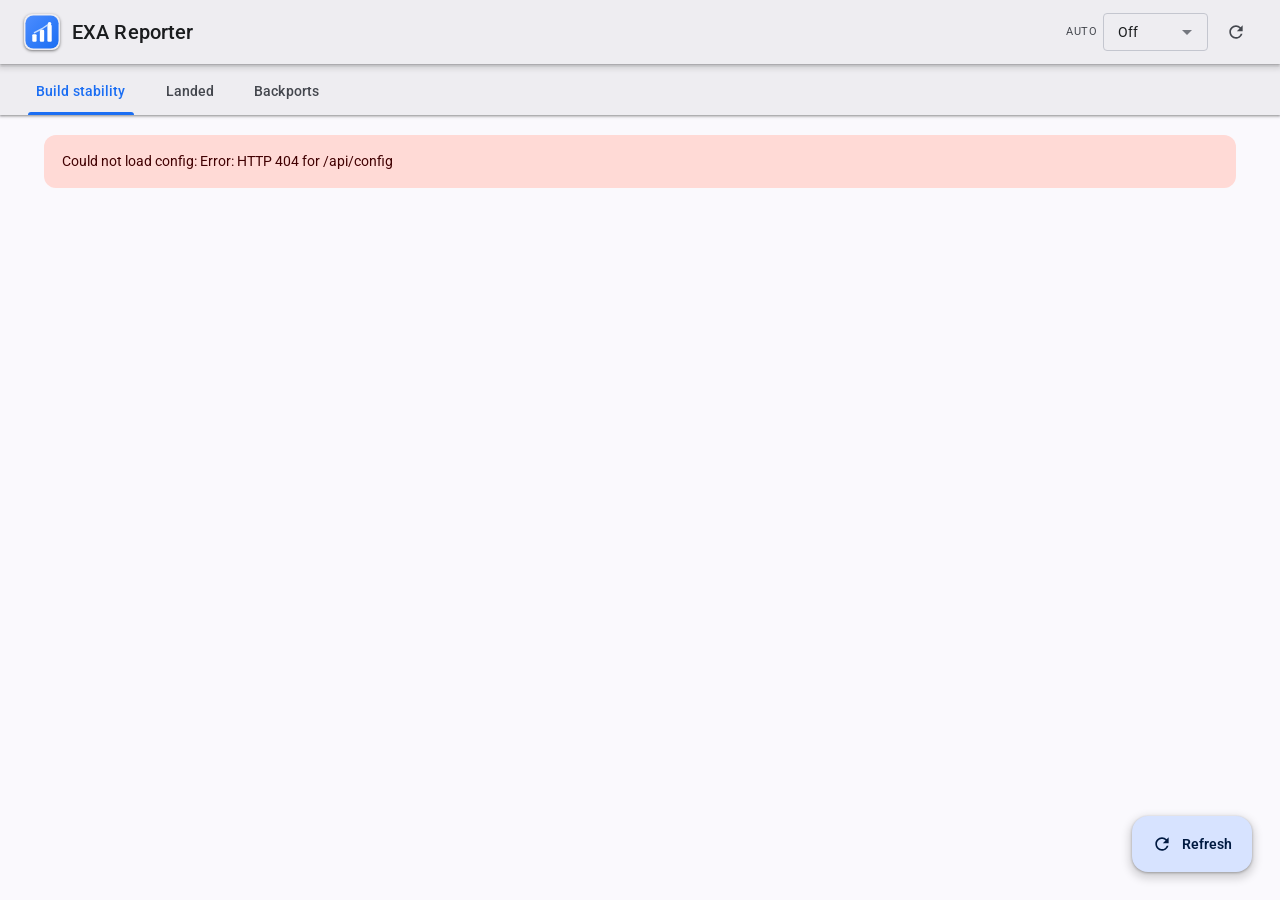
==== commit 8ac67abc: "Rename app to "EXA Reporter" (page + daemon) - Page: index.html title/brand, the CLI startup banner," ====
--- a/static/index.html
+++ b/static/index.html
@@ -3,7 +3,7 @@
 <head>
   <meta charset="UTF-8">
   <meta name="viewport" content="width=device-width, initial-scale=1.0">
-  <title>Lustre Reporter</title>
+  <title>EXA Reporter</title>
   <meta name="color-scheme" content="light dark">
   <meta name="theme-color" content="#eeedf1" media="(prefers-color-scheme: light)">
   <meta name="theme-color" content="#1d2024" media="(prefers-color-scheme: dark)">
@@ -17,8 +17,8 @@
 <body>
   <div class="app-bar">
     <div class="brand">
-      <img class="logo" src="/static/icon.svg" alt="Lustre Reporter">
-      <span class="title">Lustre Reporter</span>
+      <img class="logo" src="/static/icon.svg" alt="EXA Reporter">
+      <span class="title">EXA Reporter</span>
       <span class="chip-branches" id="branch-chips"></span>
     </div>
     <span class="spacer"></span>
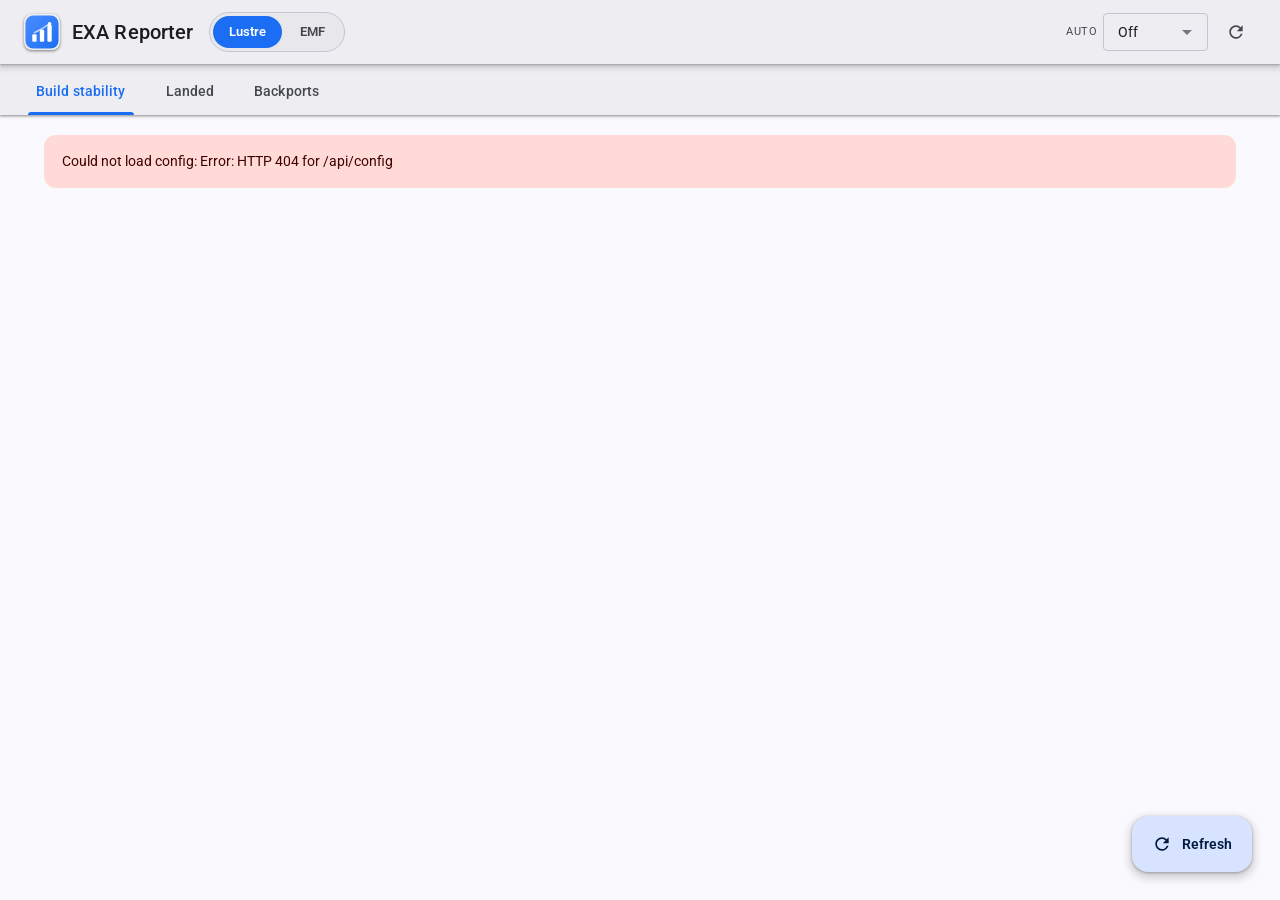
==== commit a859c14a: "Add EMF reporting: split the dashboard into Lustre + EMF Top-level Lustre/EMF switch; the existing L" ====
--- a/static/index.html
+++ b/static/index.html
@@ -19,6 +19,10 @@
     <div class="brand">
       <img class="logo" src="/static/icon.svg" alt="EXA Reporter">
       <span class="title">EXA Reporter</span>
+      <div class="product-switch" id="product-switch" role="tablist" aria-label="Product">
+        <button class="seg active" data-product="lustre">Lustre</button>
+        <button class="seg" data-product="emf">EMF</button>
+      </div>
       <span class="chip-branches" id="branch-chips"></span>
     </div>
     <span class="spacer"></span>
@@ -39,17 +43,31 @@
   </div>
   <div class="linear hidden" id="progress"><i></i></div>
 
-  <nav class="tabs" id="tabs">
-    <button class="tab-btn active" data-tab="stability">Build stability</button>
-    <button class="tab-btn" data-tab="landed">Landed <span class="badge" id="badge-landed" hidden></span></button>
-    <button class="tab-btn" data-tab="backports">Backports <span class="badge" id="badge-backports" hidden></span></button>
-  </nav>
+  <div class="product" id="product-lustre">
+    <nav class="tabs" id="tabs">
+      <button class="tab-btn active" data-tab="stability">Build stability</button>
+      <button class="tab-btn" data-tab="landed">Landed <span class="badge" id="badge-landed" hidden></span></button>
+      <button class="tab-btn" data-tab="backports">Backports <span class="badge" id="badge-backports" hidden></span></button>
+    </nav>
+    <main>
+      <section class="tab active" id="tab-stability"></section>
+      <section class="tab" id="tab-landed"></section>
+      <section class="tab" id="tab-backports"></section>
+    </main>
+  </div>
 
-  <main>
-    <section class="tab active" id="tab-stability"></section>
-    <section class="tab" id="tab-landed"></section>
-    <section class="tab" id="tab-backports"></section>
-  </main>
+  <div class="product hidden" id="product-emf">
+    <nav class="tabs" id="emf-tabs">
+      <button class="tab-btn active" data-tab="emf-stability">Build stability</button>
+      <button class="tab-btn" data-tab="emf-landed">Landed <span class="badge" id="badge-emf-landed" hidden></span></button>
+      <button class="tab-btn" data-tab="emf-coming">Coming <span class="badge" id="badge-emf-coming" hidden></span></button>
+    </nav>
+    <main>
+      <section class="tab active" id="tab-emf-stability"></section>
+      <section class="tab" id="tab-emf-landed"></section>
+      <section class="tab" id="tab-emf-coming"></section>
+    </main>
+  </div>
 
   <button class="fab" id="fab" title="Refresh all data">
     <span class="fab-icon"></span><span>Refresh</span>
--- a/static/style.css
+++ b/static/style.css
@@ -121,7 +121,11 @@
 .brand .chip-branches { display: flex; gap: 6px; }
 .app-bar .spacer { flex: 1; }
 .app-bar .updated { color: var(--md-on-surface-variant); font-size: 12px; white-space: nowrap; }
-.app-bar .bar-actions { display: flex; align-items: center; gap: 8px; }
+.app-bar .bar-actions { display: flex; align-items: center; gap: 8px; flex: none; }
+/* the app-bar is dense with the product switch added — drop the least-important
+   bits before anything overlaps on narrower windows. */
+@media (max-width: 1100px) { .app-bar .updated { display: none; } }
+@media (max-width: 900px) { .brand .title { display: none; } }
 
 /* ---------- tabs ---------- */
 .tabs { display: flex; gap: 0; background: var(--md-surface-container); padding: 0 16px;
@@ -301,3 +305,28 @@
   border-top-color: var(--md-primary); border-radius: 50%; animation: spin .7s linear infinite; }
 @keyframes spin { to { transform: rotate(360deg); } }
 .empty { color: var(--md-on-surface-variant); padding: 12px 0; }
+
+/* ---------- product switch (Lustre / EMF) ---------- */
+.product-switch { display: inline-flex; background: var(--md-surface-container-high);
+  border: 1px solid var(--md-outline-variant); border-radius: 999px; padding: 3px; gap: 2px; margin-left: 4px; }
+.product-switch .seg { border: none; background: transparent; cursor: pointer; font: inherit;
+  font-size: 13px; font-weight: 600; color: var(--md-on-surface-variant); padding: 6px 16px; border-radius: 999px; }
+.product-switch .seg:hover { color: var(--md-on-surface); }
+.product-switch .seg.active { background: var(--md-primary); color: var(--md-on-primary); }
+.product.hidden { display: none; }
+
+/* ---------- forecast (EMF "coming") ---------- */
+.meter { height: 12px; border-radius: 999px; background: var(--md-surface-container-highest); overflow: hidden; margin: 8px 0 2px; }
+.meter > i { display: block; height: 100%; background: var(--md-primary); border-radius: 999px; transition: width .3s ease; }
+.prob-bar { display: inline-flex; align-items: center; gap: 8px; min-width: 112px; }
+.prob-bar .track { flex: 1; height: 6px; border-radius: 999px; background: var(--md-surface-container-highest); overflow: hidden; }
+.prob-bar .track > i { display: block; height: 100%; }
+.prob-bar .pct { font-variant-numeric: tabular-nums; font-size: 12px; color: var(--md-on-surface-variant); min-width: 34px; text-align: right; }
+.tier-review > i, .prob-bar .track.tier-review > i { background: var(--md-success); }
+.tier-progress > i, .prob-bar .track.tier-progress > i { background: var(--md-warning); }
+.tier-todo > i, .prob-bar .track.tier-todo > i { background: var(--md-error); }
+.prob-bar .track.tier-other > i { background: var(--md-outline); }
+.chip.tier-review { background: var(--md-success-container); color: var(--md-on-success-container); }
+.chip.tier-progress { background: var(--md-warning-container); color: var(--md-on-warning-container); }
+.chip.tier-todo { background: var(--md-error-container); color: var(--md-on-error-container); }
+.chip.tier-other { background: var(--md-surface-container-highest); color: var(--md-on-surface-variant); }
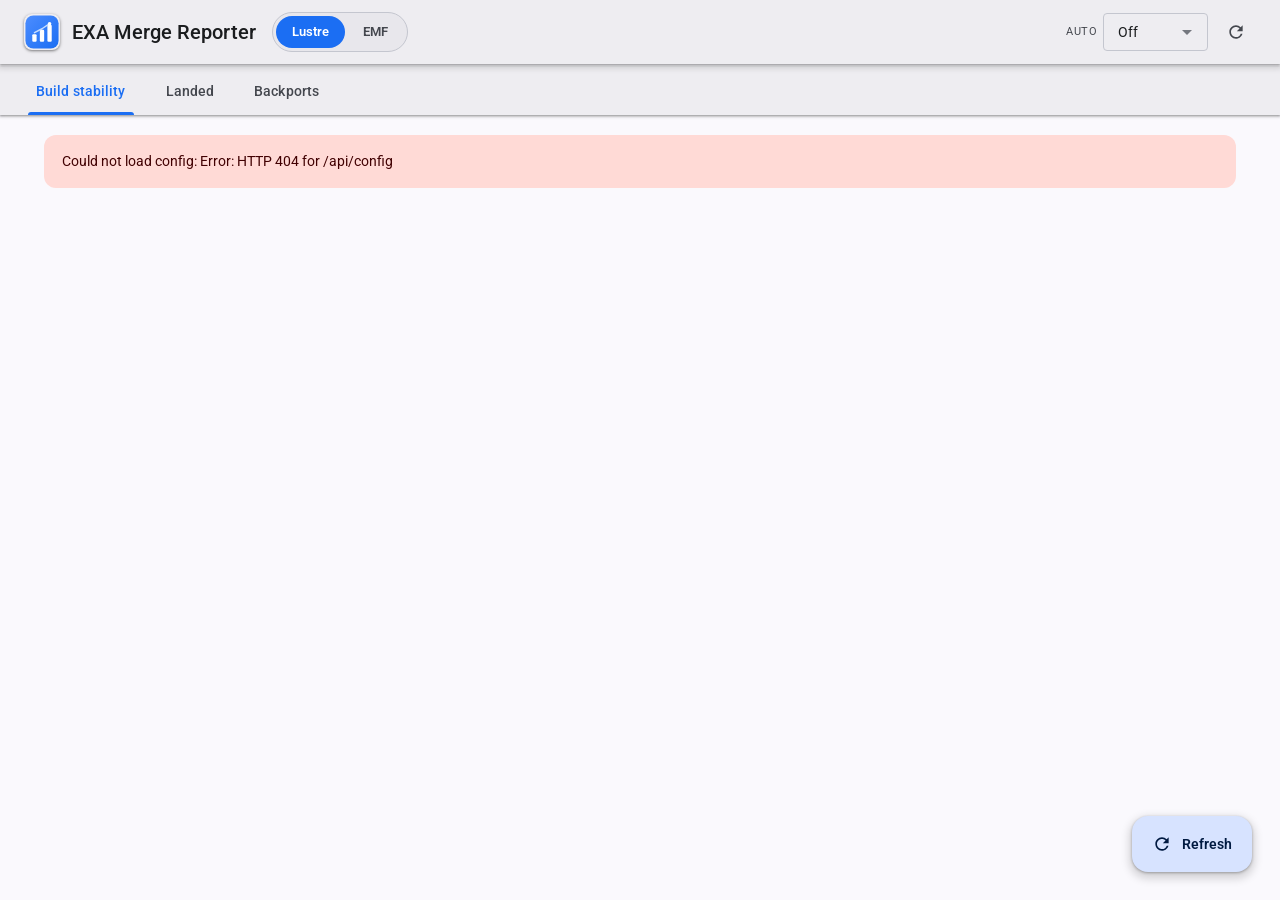
==== commit b432a2e6: "Web page: rename EXA Reporter to EXA Merge Reporter Only the dashboard changes: tab title, app-bar t" ====
--- a/static/index.html
+++ b/static/index.html
@@ -3,7 +3,7 @@
 <head>
   <meta charset="UTF-8">
   <meta name="viewport" content="width=device-width, initial-scale=1.0">
-  <title>EXA Reporter</title>
+  <title>EXA Merge Reporter</title>
   <meta name="color-scheme" content="light dark">
   <meta name="theme-color" content="#eeedf1" media="(prefers-color-scheme: light)">
   <meta name="theme-color" content="#1d2024" media="(prefers-color-scheme: dark)">
@@ -17,8 +17,8 @@
 <body>
   <div class="app-bar">
     <div class="brand">
-      <img class="logo" src="/static/icon.svg" alt="EXA Reporter">
-      <span class="title">EXA Reporter</span>
+      <img class="logo" src="/static/icon.svg" alt="EXA Merge Reporter">
+      <span class="title">EXA Merge Reporter</span>
       <div class="product-switch" id="product-switch" role="tablist" aria-label="Product">
         <button class="seg active" data-product="lustre">Lustre</button>
         <button class="seg" data-product="emf">EMF</button>
@@ -60,7 +60,7 @@
     <nav class="tabs" id="emf-tabs">
       <button class="tab-btn active" data-tab="emf-stability">Build stability</button>
       <button class="tab-btn" data-tab="emf-landed">Landed <span class="badge" id="badge-emf-landed" hidden></span></button>
-      <button class="tab-btn" data-tab="emf-coming">Coming <span class="badge" id="badge-emf-coming" hidden></span></button>
+      <button class="tab-btn" data-tab="emf-coming">Incoming <span class="badge" id="badge-emf-coming" hidden></span></button>
     </nav>
     <main>
       <section class="tab active" id="tab-emf-stability"></section>
